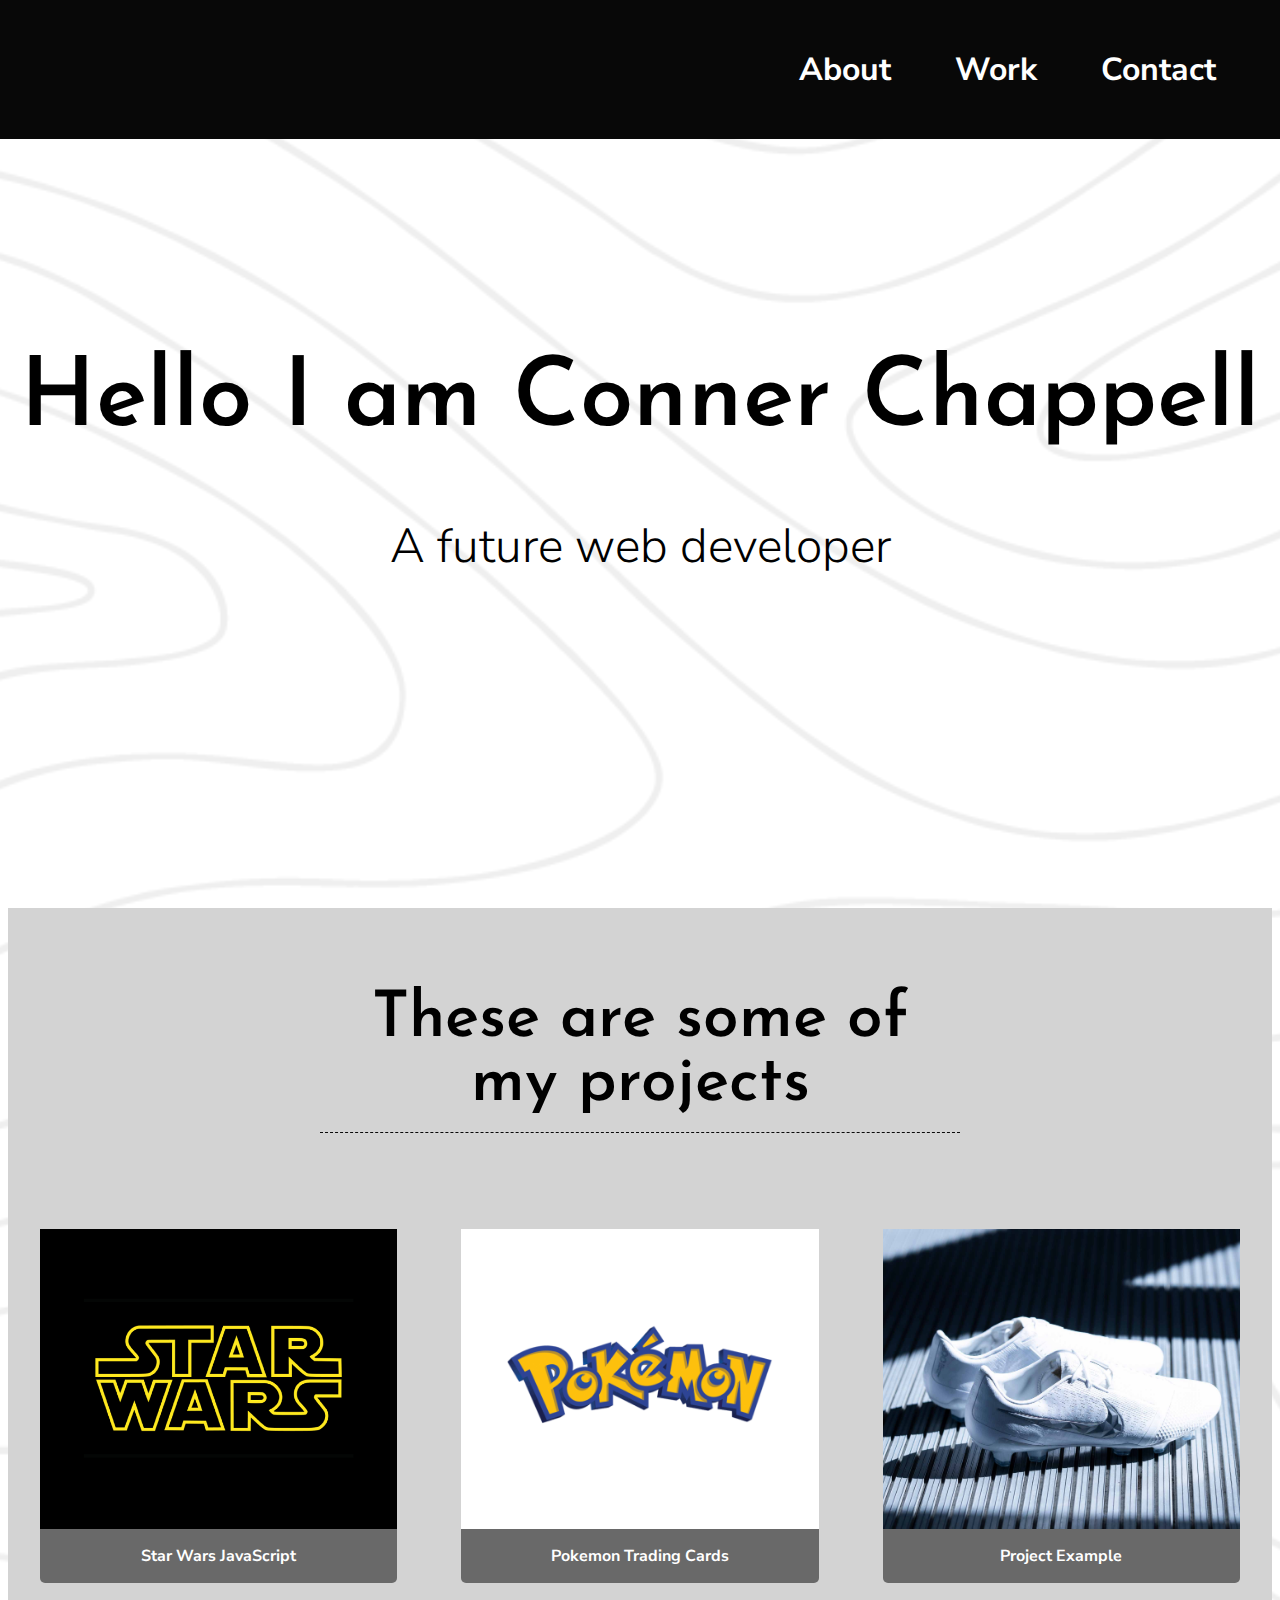
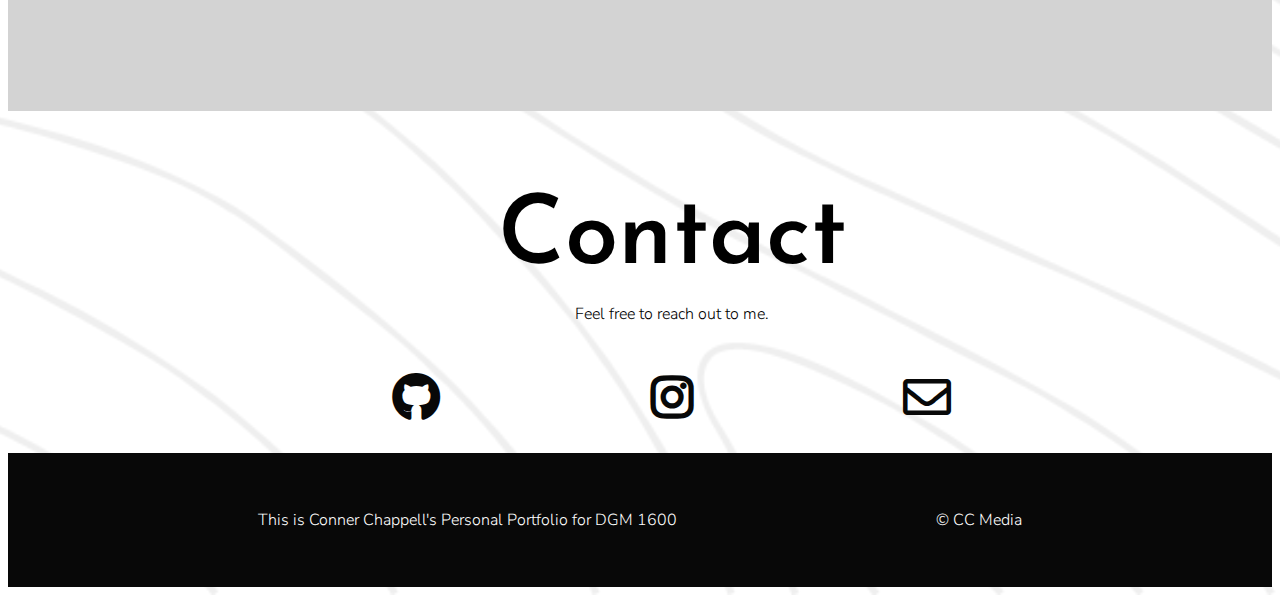
==== index.html @ b8857bf2 "Changed navbar link hover to animated border" ====
<!DOCTYPE html>
<html lang="en">

<head>
    <meta charset="UTF-8">
    <meta name="viewport" content="width=device-width, initial-scale=1.0">
    <meta http-equiv="X-UA-Compatible" content="ie=edge">
    <link href="https://fonts.googleapis.com/css?family=Josefin+Sans:600|Nunito+Sans:300&display=swap" rel="stylesheet">
    <link href="/css/all.css" rel="stylesheet">
    <link href="/css/style.css" rel="stylesheet">

    <title>Personal Portfolio</title>
</head>

<body>
    <!-- Start Nav -->
    <nav id="navbar" class="nav">
        <ul class="nav-list">
            <li><a class="animatedBorder" href="#welcome-section">About</a></li>
            <li><a class="animatedBorder" href="#projects">Work</a></li>
            <li><a class="animatedBorder" href="#contact">Contact</a></li>
        </ul>
    </nav>
    <!-- End Nav -->

    <!-- Start Welcome Section -->
    <section id="welcome-section">
        <h1>Hello I am Conner Chappell</h1>
        <p>A future web developer</p>
    </section>
    <!-- End Welcome Section -->

    <!-- Start Projects Section -->
    <section id="projects">
        <h2 class="projects-section-header">These are some of my projects</h2>
        <div class="projects-grid">
            <!-- Star Wars Project -->
            <a href="/starwars.html" target="_blank" class="project project-tile">
                <img class="project-image" src="/images/star_wars_logo.png" alt="project">
                <p class="project-title">Star Wars JavaScript</p>
            </a>
            <!-- Pokemon Trading Cards Project -->
            <a href="/pokemon.html" target="_blank" class="project project-tile">
                <img class="project-image" src="/images/pokemon_logo.png" alt="project">
                <p class="project-title">Pokemon Trading Cards</p>
            </a>
            <!-- Just an example project. Not actually mine -->
            <a href="https://www.soccerbible.com/performance/football-boots/2019/09/nike-launch-the-nuovo-white-pack/" class="project project-tile">
                <img class="project-image" src="/images/white_venom.jpg" alt="project">
                <p class="project-title">Project Example</p>
            </a>
        </div>
    </section>
    <!-- End Projects Section -->

    <!-- Start Contact Section -->
    <section id="contact" class="contact-section">
        <div class="contact-section-header">
            <h2>Contact</h2>
            <p>Feel free to reach out to me.</p>
        </div>
        <div class="contact-links">
            <a id="profile-link" href="https://github.com/ConnerChappell" target="_blank"><i class="fab fa-github fa-3x"></i></a>
            <a href="https://www.instagram.com/cc__media/" target="_blank"><i class="fab fa-instagram fa-3x"></i></a>
            <a href="mailto:connerchappell.media@gmail.com"><i class="far fa-envelope fa-3x"></i></a>
        </div>
    </section>
    <!-- End Contact Section -->

    <!-- Start Footer -->
    <footer>
        <p>This is Conner Chappell's Personal Portfolio for DGM 1600</p>
        <p>&copy; CC Media</p>
    </footer>
    <!-- End Footer -->

    <script></script>
</body>
</html>
---- css/style.css ----
/* Base Styles */
html {
  box-sizing: border-box;
  scroll-behavior: smooth;
  background-image: url(/images/topo_background.png);
  background-position: center;
  background-repeat: no-repeat;
  background-size: cover;
}
body {
  font-family: 'Nunito Sans', Helvetica, Arial, sans-serif;
  font-size: 16px;
  font-weight: 300;
 }
h1, h2 {
  font-family: 'Josefin Sans', Helvetica, Arial, sans-serif;
  font-weight: 600;
  text-align: center;
}
h1 {
  font-size: 6rem;
}
h2 {
  font-size: 4rem;
}
ul {
  list-style: none;
}
a {
  text-decoration: none;
  font-weight: bold;
  color: #fff;
}
img {
  display: block;
  width: 100%;
}

/* Nav  */
.nav {
  display: flex;
  justify-content: flex-end;
  position: fixed;
  top: 0;
  left: 0;
  width: 100%;
  background-color: #080808;
}
.nav-list {
  display: flex;
  margin-right: 2rem;
}
.nav-list a {
  display: block;
  font-size: 2rem;
  padding: 2rem;
}
/* .nav-list a:hover {
  background-color: #fff;
  color: #080808;
  transition: all .5s;
} */
/* Link Border Animation Start */
.animatedBorder {
  position: relative;
}
.animatedBorder:after {
  content: '';
  position: absolute;
  border-bottom: 5px solid #fff;
  bottom: 0;
  left: 0;
  right: 100%;
  transition: all .5s;
}
.animatedBorder:hover:after {
  right: 0;
}
/* Link Border Animation End */

/* Welcome Section */
#welcome-section {
  display: flex;
  flex-direction: column;
  justify-content: center;
  align-items: center;
  width: 100%;
  height: 100vh;
  /* background-color: #fff; */
}
#welcome-section p {
  font-size: 3rem;
  margin-top: 0;
}

/* Projects Section */
#projects {
  text-align: center;
  padding: 5rem 2rem 2rem;
  background-color: #d3d3d3;
}
.projects-section-header {
  max-width: 640px;
  margin: 0 auto 6rem auto;
  border-bottom: 1px dashed #080808;
  padding-bottom: 1rem;
}
.projects-grid {
  display: grid;
  grid-template-columns: repeat(auto-fit, minmax(320px, 1fr));
  grid-gap: 4rem;
  width: 100%;
  max-width: 1280px;
  margin: 0 auto;
  margin-bottom: 6rem;
}
.project {
  background-color: #696969;
  border-radius: 5px;
}
a.project:hover {
  background-color: #080808;
  transition: all .5s;
}
.project-image {
  width: 100%;
  height: 300px;
  object-fit: cover;
}

/* Contact Section */
.contact-section {
  display: flex;
  flex-direction: column;
  justify-content: center;
  align-items: center;
  text-align: center;
  width: 100%;
  padding: 0 2rem;
}
.contact-section-header h2 {
  font-size: 6rem;
  margin-bottom: 0;
}
.contact-links {
  display: flex;
  justify-content: space-evenly;
  width: 100%;
  max-width: 980px;
  margin-top: 2rem;
  margin-bottom: 2rem;
  flex-wrap: wrap;
}
.contact-links a {
  color: #080808;
}
.contact-links a:hover {
  color: #d3d3d3;
}

/* Footer */
footer {
  display: flex;
  justify-content: space-evenly;
  padding: 1.5rem;
  background-color: #080808;
}
footer p {
  margin: 2rem;
  color: #fff;
}


/* Media Queries */

/* 1200px / 16px = 75em */
@media (max-width: 75em) {
  html {
    font-size: 60%;
  }
}
  
/* 980px / 16px = 61.25em */
@media (max-width: 61.25em) {
  html {
    font-size: 58%;
  }
}
  
/* 460px / 16px = 28.75em */
@media (max-width: 28.75em) {
  html {
    font-size: 55%;
  }
}
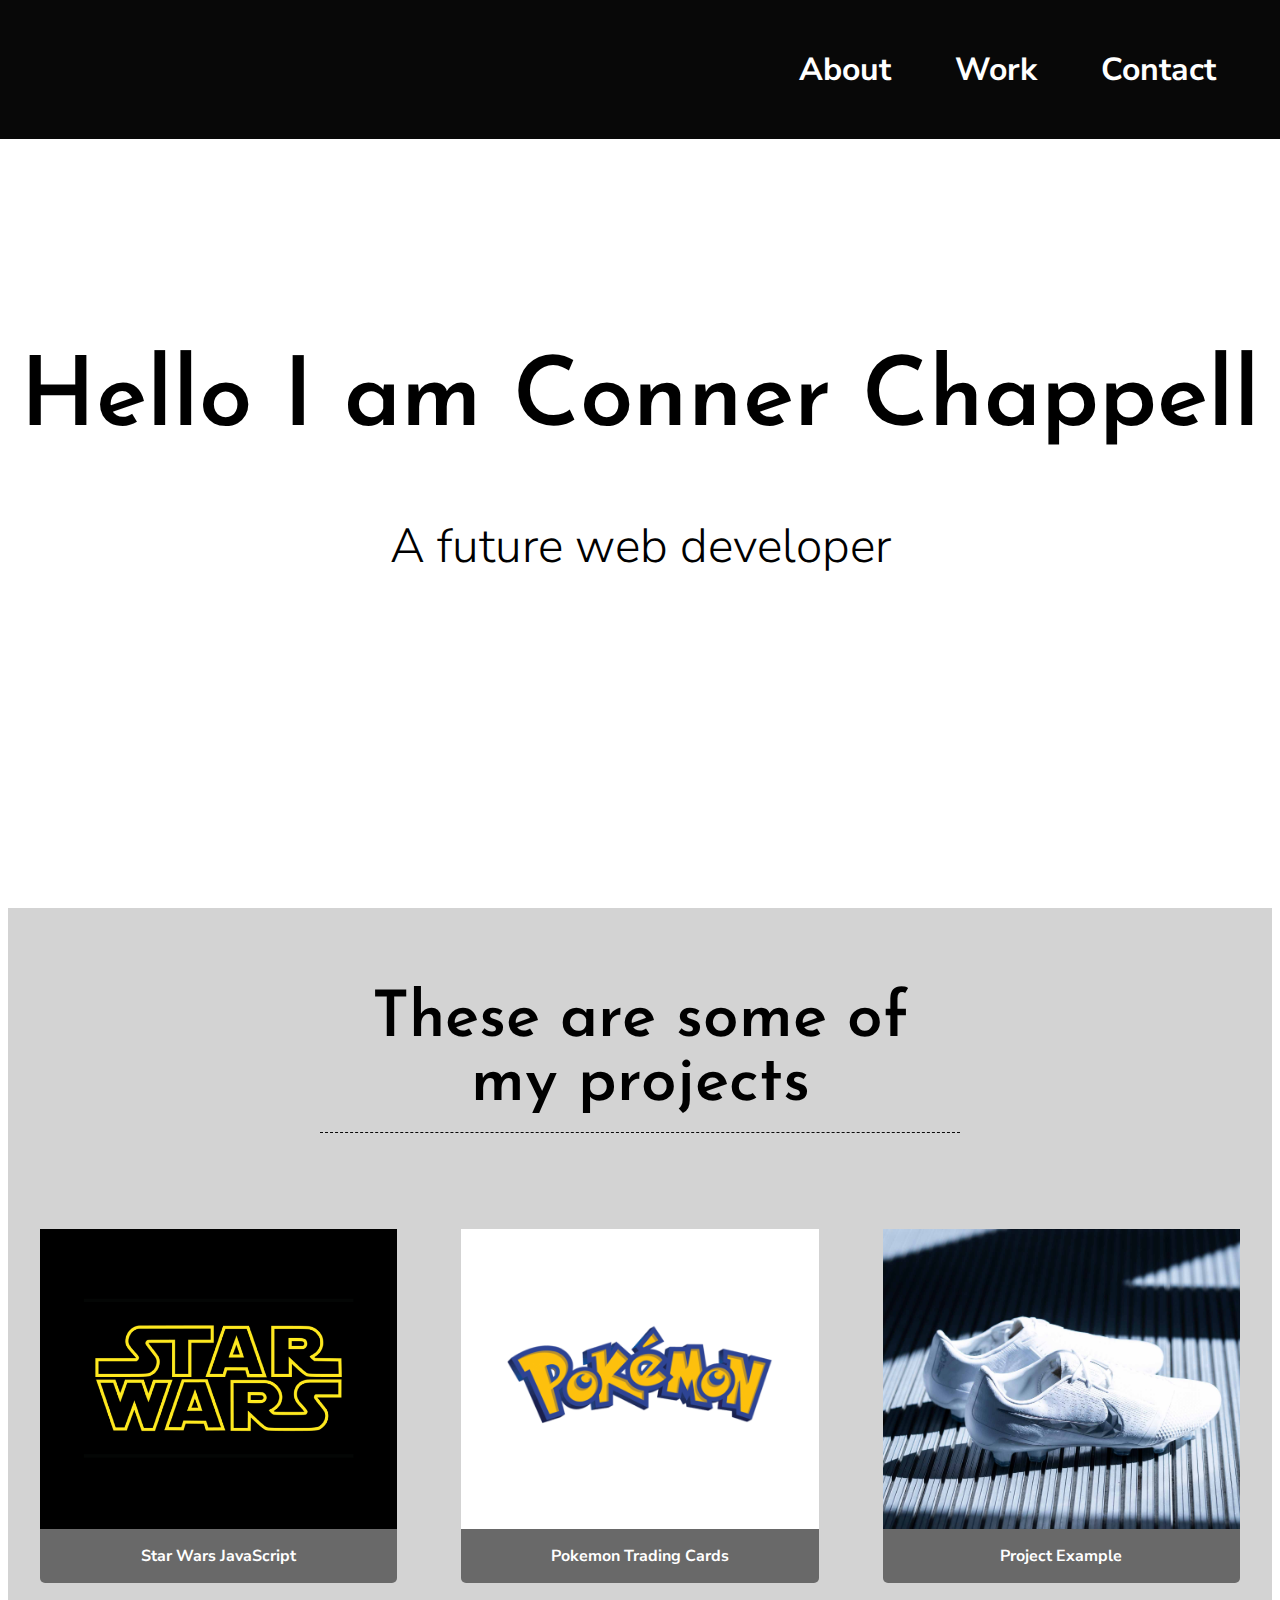
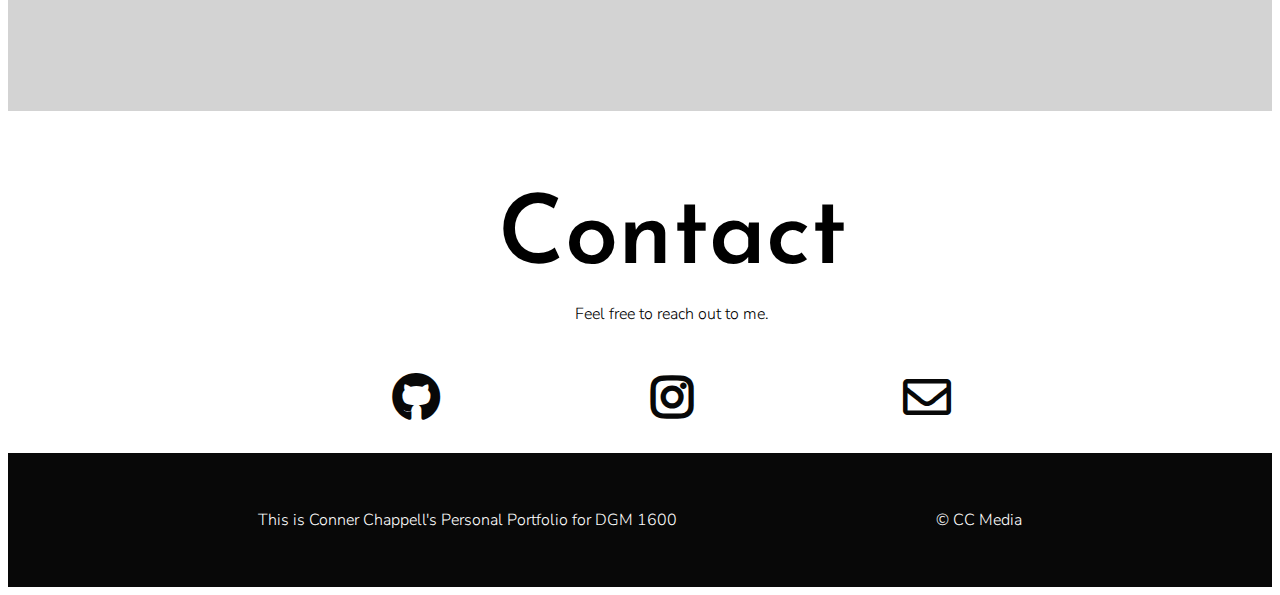
==== commit 92e04c2a: "Tweaked some pokemon css" ====
--- a/index.html
+++ b/index.html
@@ -6,7 +6,9 @@
     <meta name="viewport" content="width=device-width, initial-scale=1.0">
     <meta http-equiv="X-UA-Compatible" content="ie=edge">
     <link href="https://fonts.googleapis.com/css?family=Josefin+Sans:600|Nunito+Sans:300&display=swap" rel="stylesheet">
+    <!-- Font Awesome stylesheet Start -->
     <link href="/css/all.css" rel="stylesheet">
+    <!-- Font Awesome stylesheet End -->
     <link href="/css/style.css" rel="stylesheet">
 
     <title>Personal Portfolio</title>
--- a/css/style.css
+++ b/css/style.css
@@ -2,10 +2,10 @@
 html {
   box-sizing: border-box;
   scroll-behavior: smooth;
-  background-image: url(/images/topo_background.png);
+  /* background-image: url(/images/topo_background2.png);
   background-position: center;
   background-repeat: no-repeat;
-  background-size: cover;
+  background-size: cover; */
 }
 body {
   font-family: 'Nunito Sans', Helvetica, Arial, sans-serif;
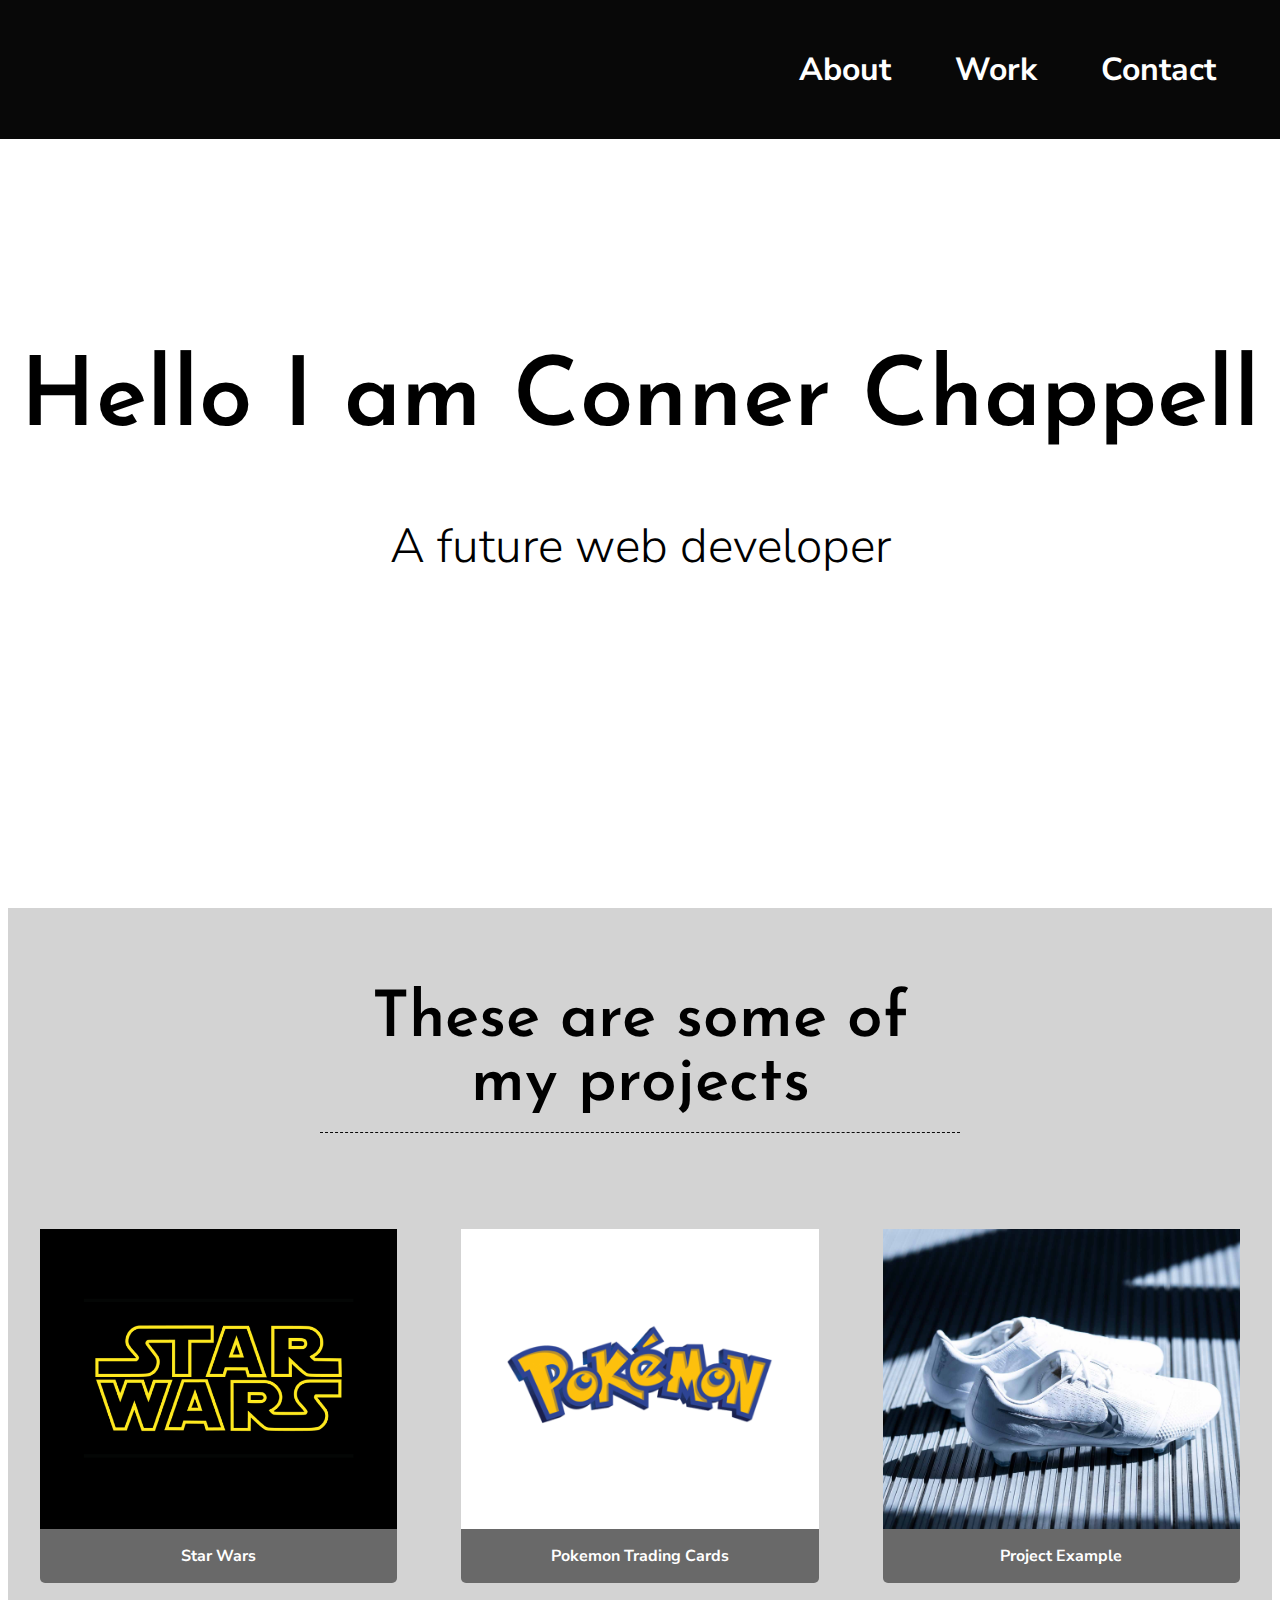
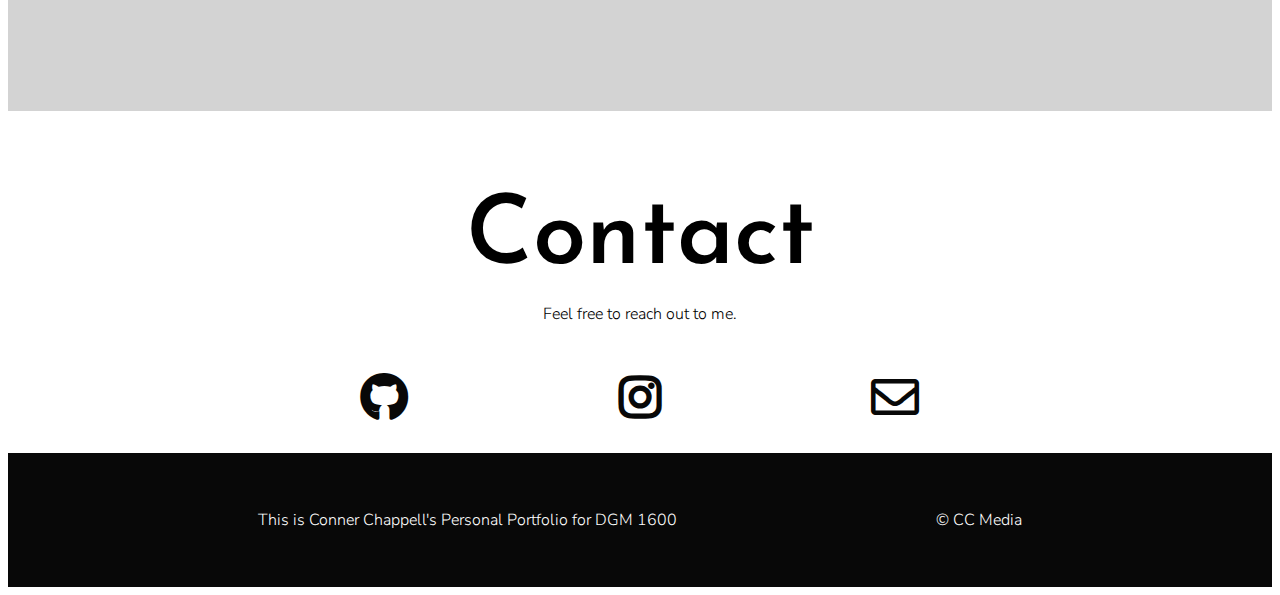
==== commit abf2bd19: "Changed star wars project name on home page" ====
--- a/index.html
+++ b/index.html
@@ -39,7 +39,7 @@
             <!-- Star Wars Project -->
             <a href="/starwars.html" target="_blank" class="project project-tile">
                 <img class="project-image" src="/images/star_wars_logo.png" alt="project">
-                <p class="project-title">Star Wars JavaScript</p>
+                <p class="project-title">Star Wars</p>
             </a>
             <!-- Pokemon Trading Cards Project -->
             <a href="/pokemon.html" target="_blank" class="project project-tile">
--- a/css/style.css
+++ b/css/style.css
@@ -136,7 +136,7 @@
   align-items: center;
   text-align: center;
   width: 100%;
-  padding: 0 2rem;
+  padding: 0;
 }
 .contact-section-header h2 {
   font-size: 6rem;
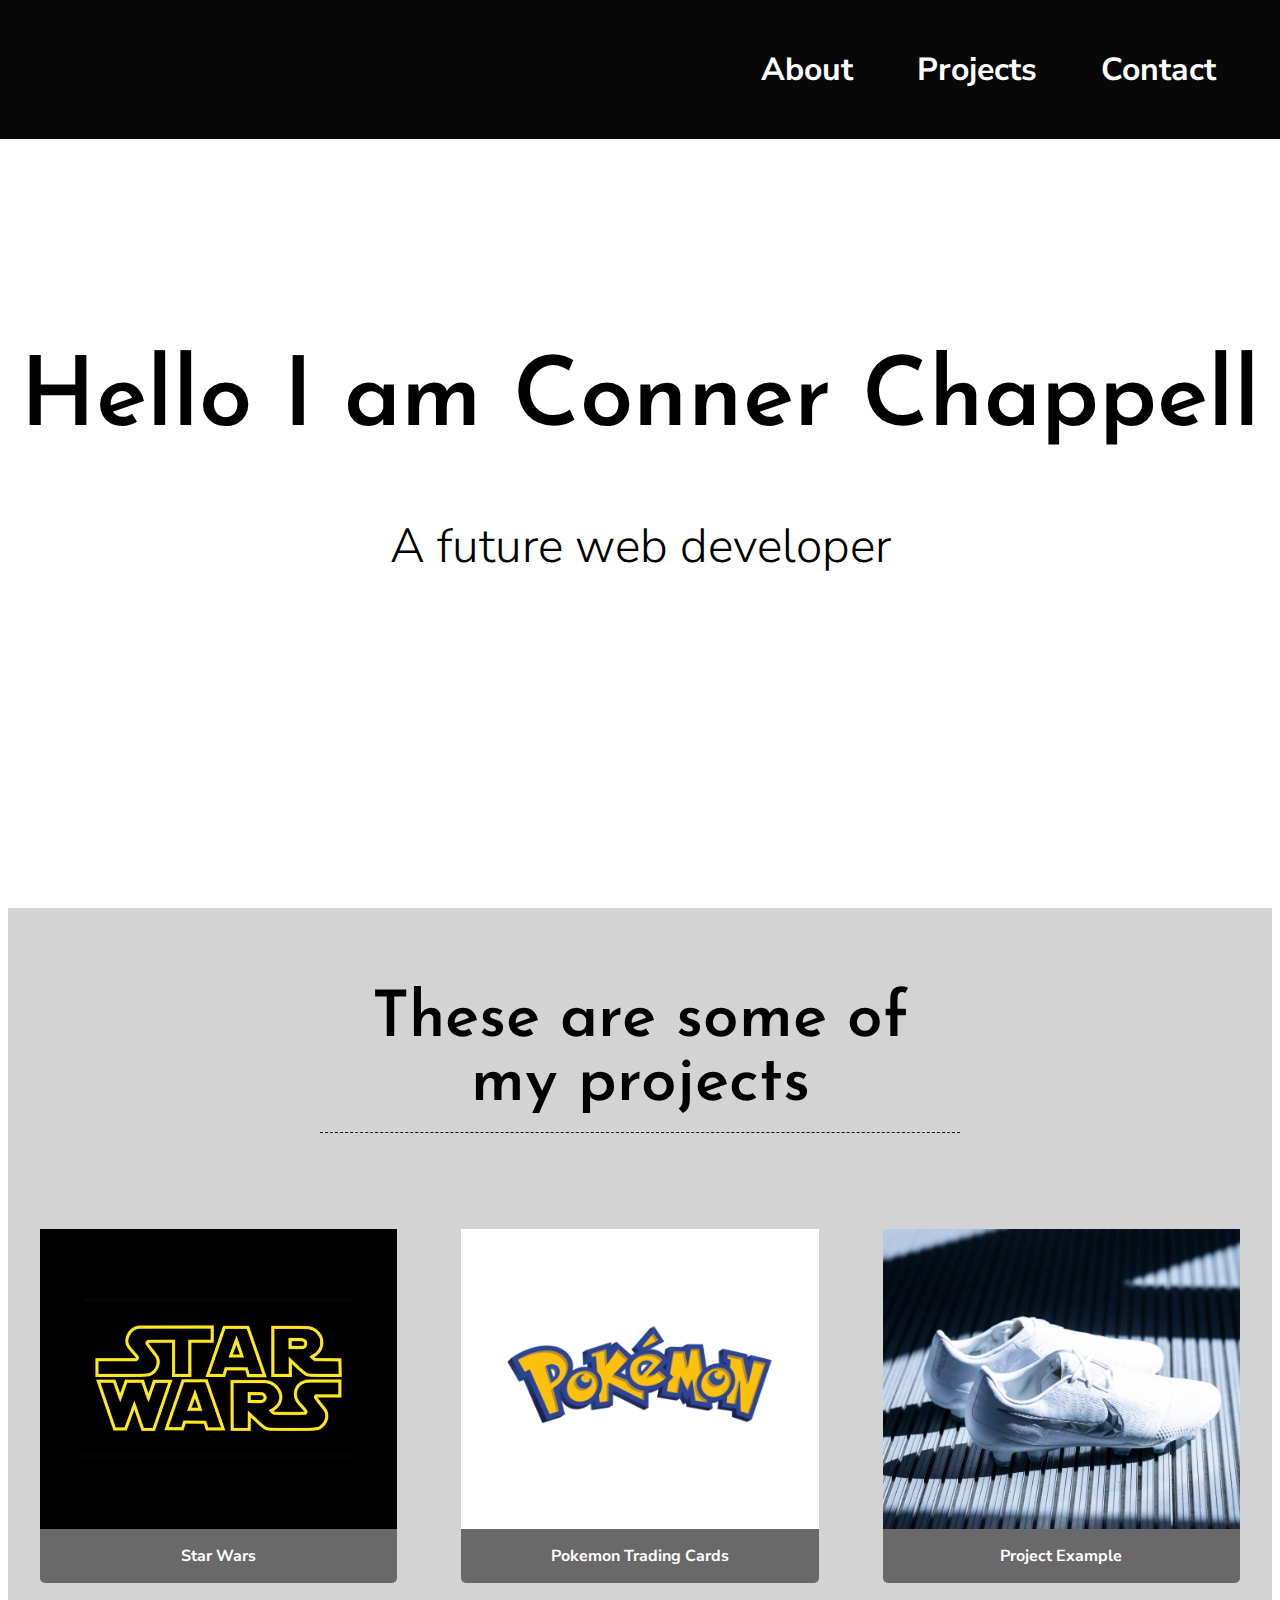
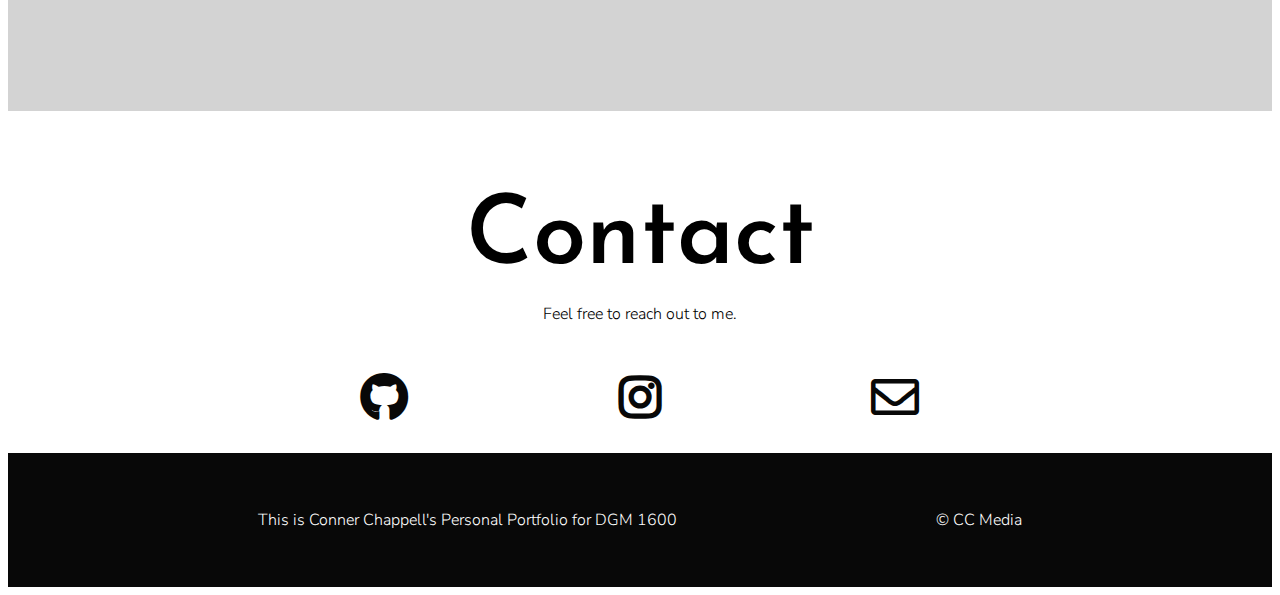
==== commit e5faeecb: "Edited name of projects link in nav" ====
--- a/index.html
+++ b/index.html
@@ -19,7 +19,7 @@
     <nav id="navbar" class="nav">
         <ul class="nav-list">
             <li><a class="animatedBorder" href="#welcome-section">About</a></li>
-            <li><a class="animatedBorder" href="#projects">Work</a></li>
+            <li><a class="animatedBorder" href="#projects">Projects</a></li>
             <li><a class="animatedBorder" href="#contact">Contact</a></li>
         </ul>
     </nav>
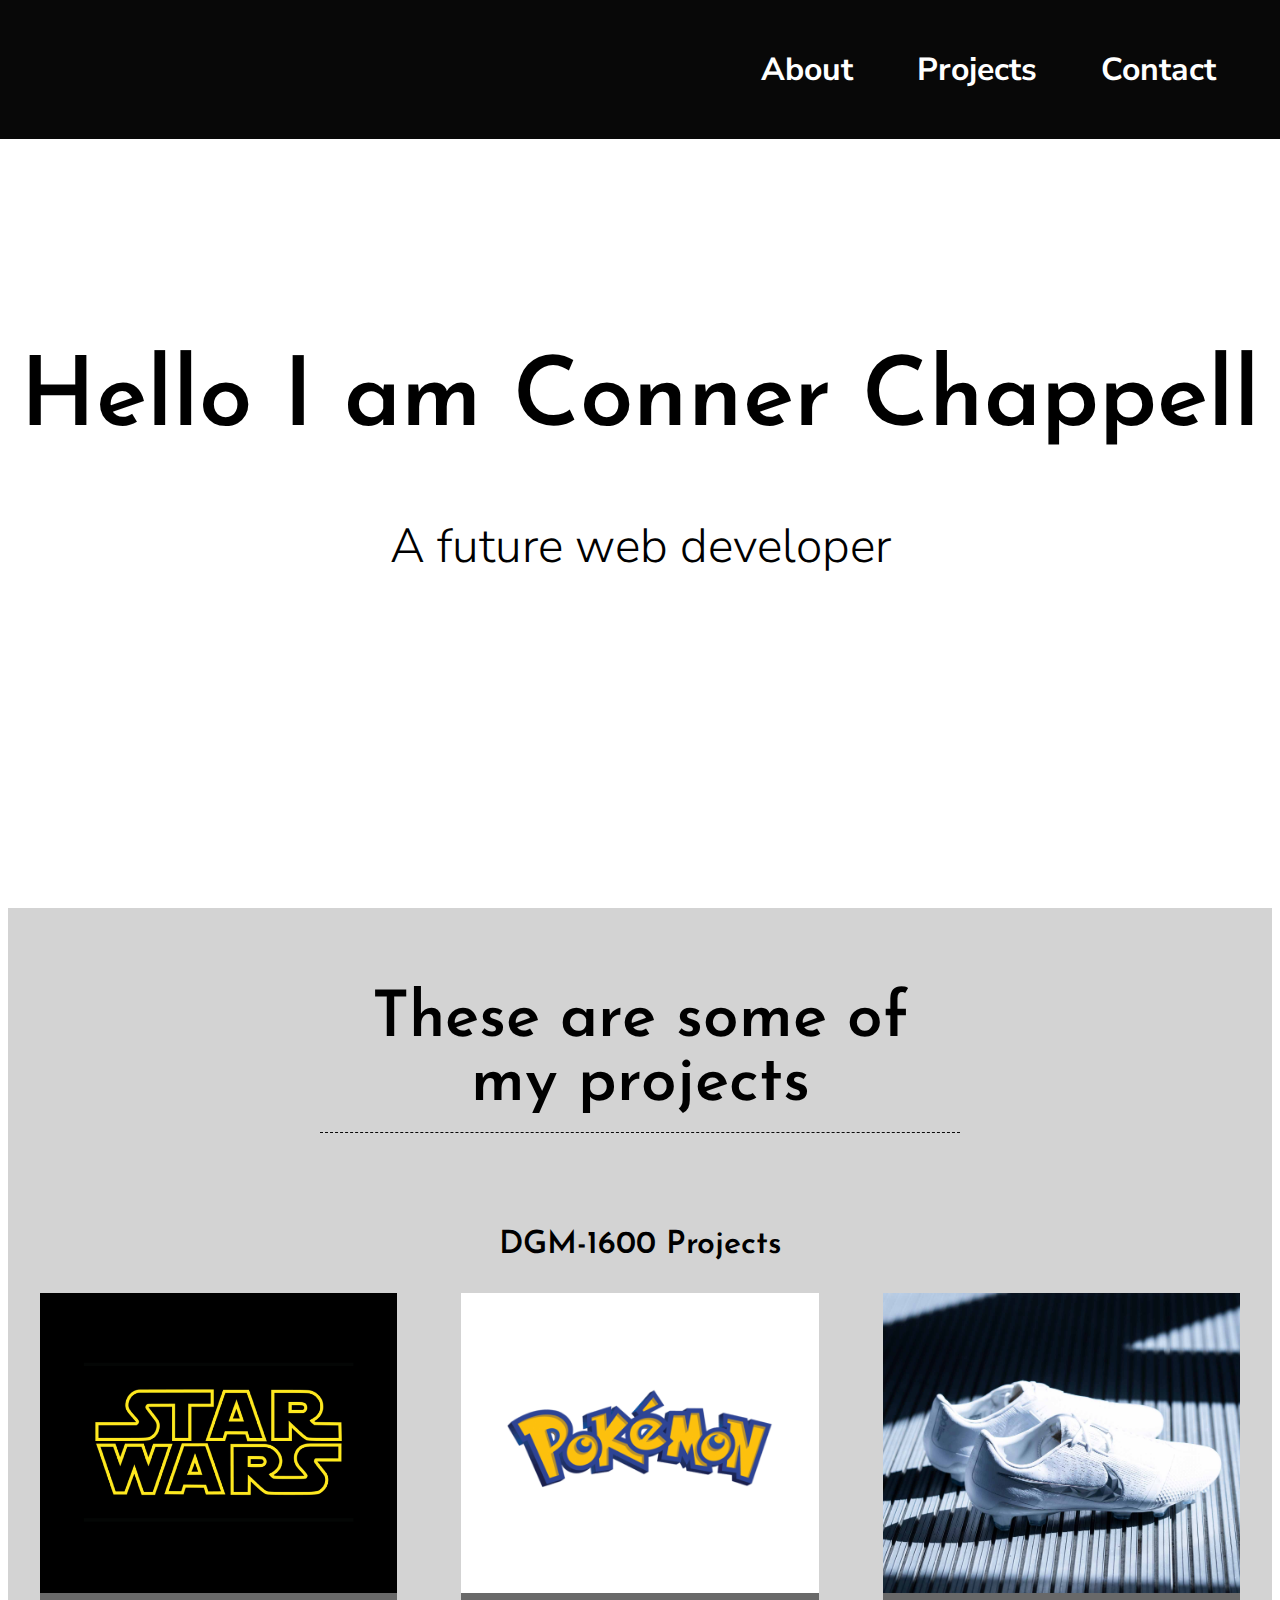
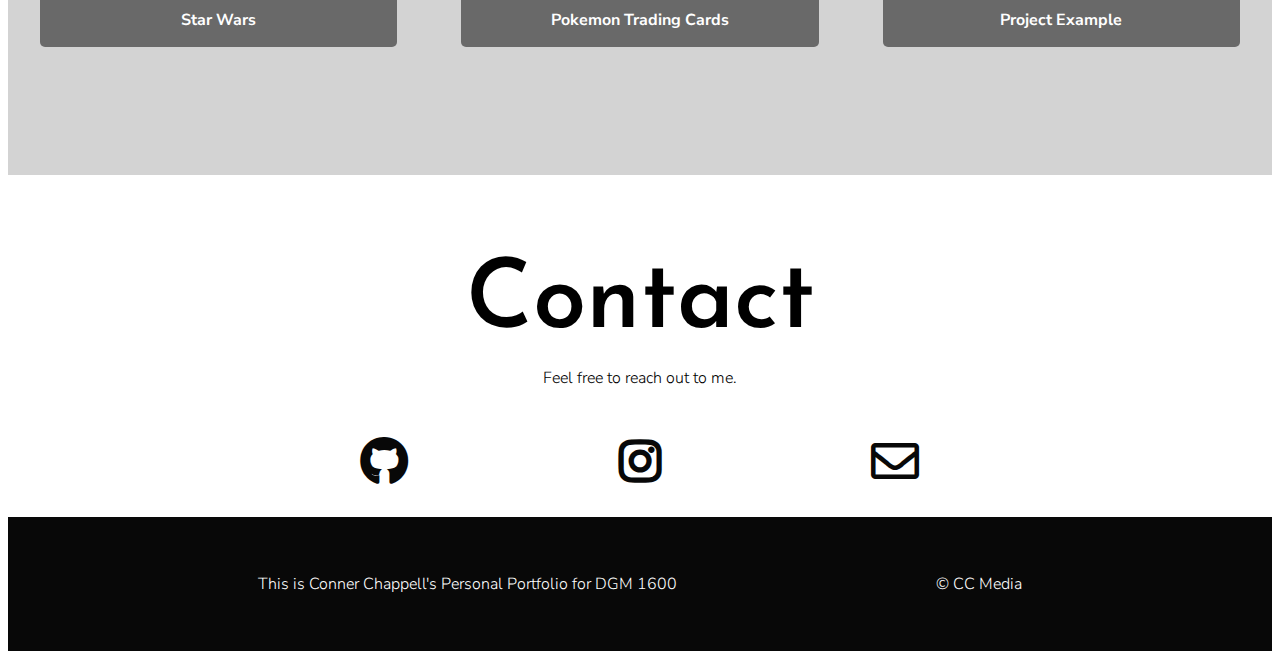
==== commit 3fcfa396: "Added dgm-1600 projects title" ====
--- a/index.html
+++ b/index.html
@@ -35,6 +35,8 @@
     <!-- Start Projects Section -->
     <section id="projects">
         <h2 class="projects-section-header">These are some of my projects</h2>
+        <h3>DGM-1600 Projects</h3>
+        
         <div class="projects-grid">
             <!-- Star Wars Project -->
             <a href="/starwars.html" target="_blank" class="project project-tile">
--- a/css/style.css
+++ b/css/style.css
@@ -12,7 +12,7 @@
   font-size: 16px;
   font-weight: 300;
  }
-h1, h2 {
+h1, h2, h3 {
   font-family: 'Josefin Sans', Helvetica, Arial, sans-serif;
   font-weight: 600;
   text-align: center;
@@ -22,6 +22,9 @@
 }
 h2 {
   font-size: 4rem;
+}
+h3 {
+  font-size: 2rem;
 }
 ul {
   list-style: none;
@@ -55,11 +58,6 @@
   font-size: 2rem;
   padding: 2rem;
 }
-/* .nav-list a:hover {
-  background-color: #fff;
-  color: #080808;
-  transition: all .5s;
-} */
 /* Link Border Animation Start */
 .animatedBorder {
   position: relative;
@@ -104,6 +102,9 @@
   margin: 0 auto 6rem auto;
   border-bottom: 1px dashed #080808;
   padding-bottom: 1rem;
+}
+.dgm-1600-projects {
+  
 }
 .projects-grid {
   display: grid;
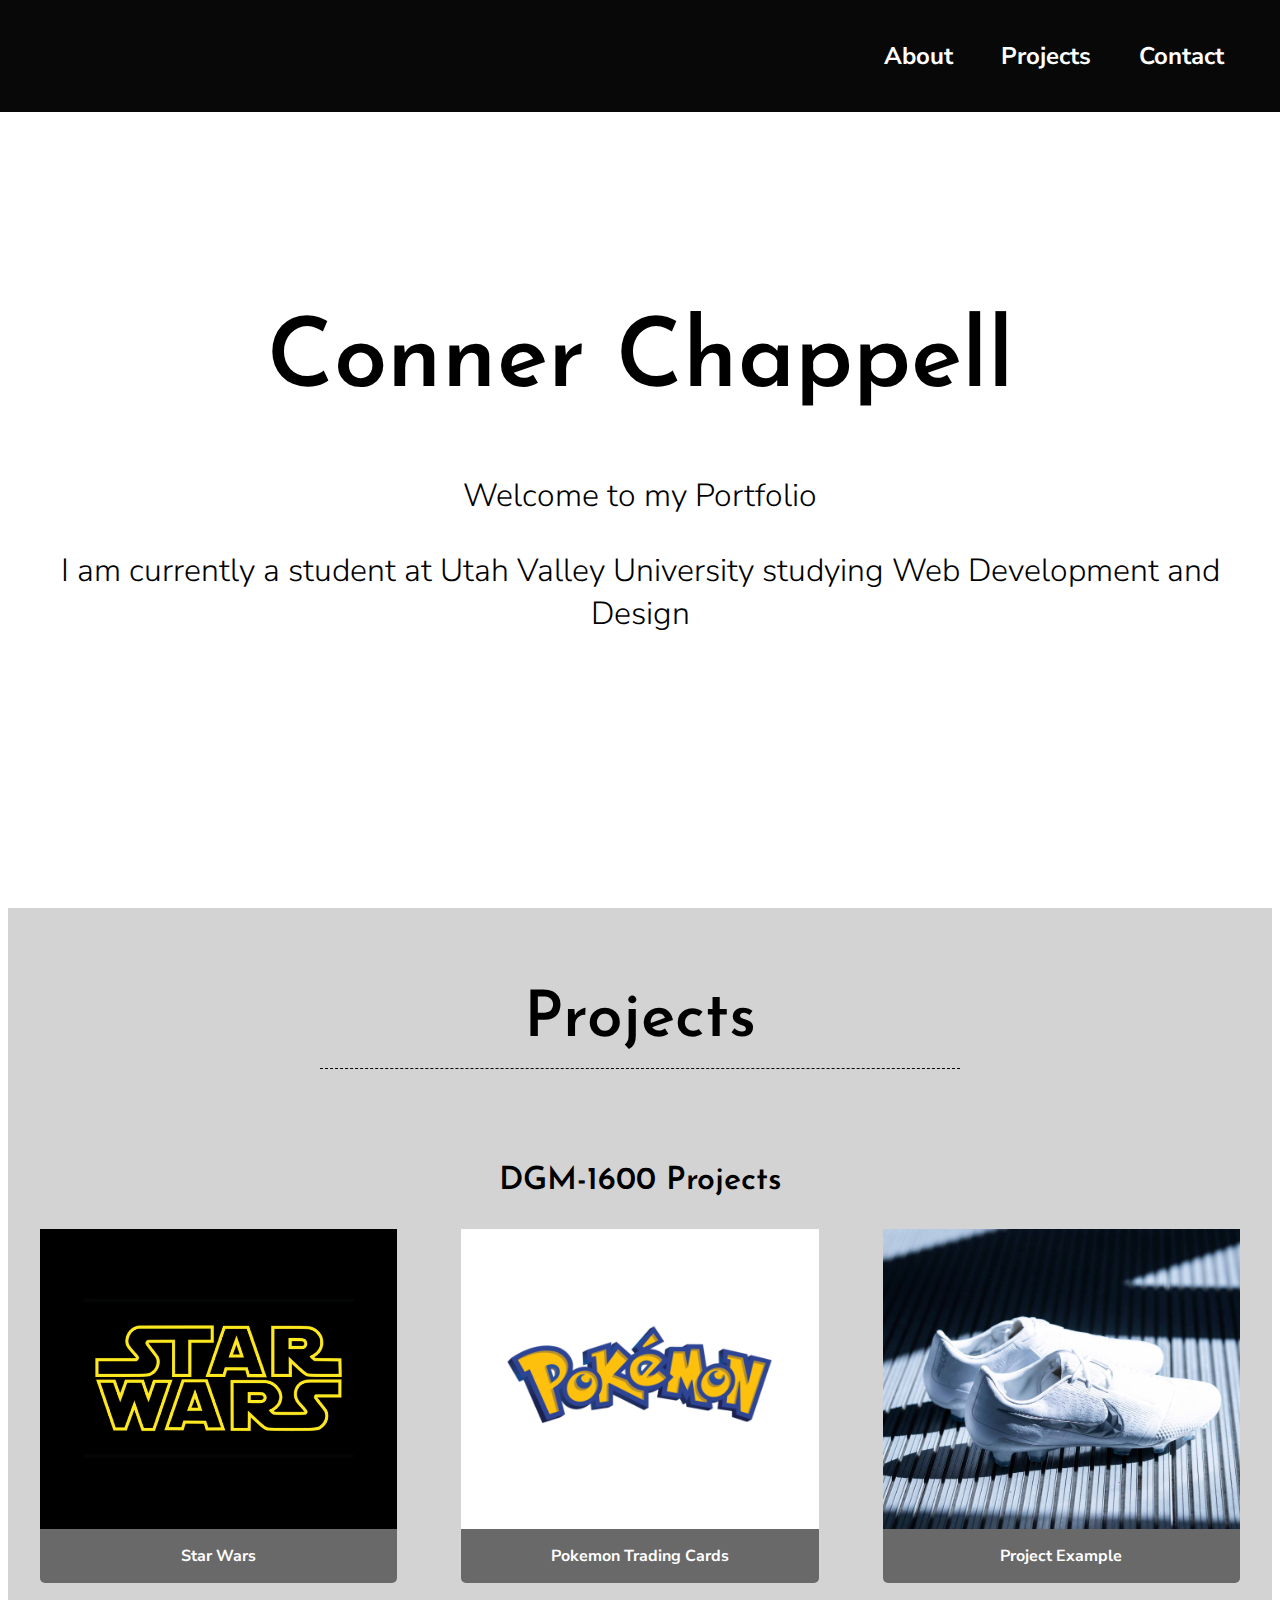
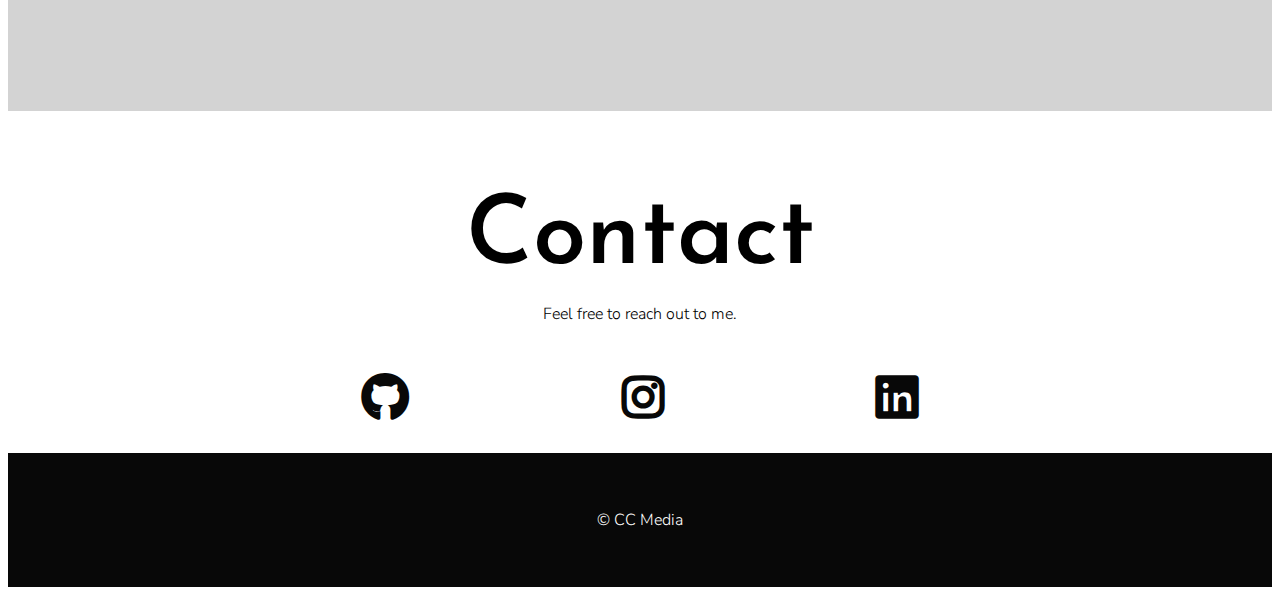
==== commit f7b23d91: "Changed some styling on home page" ====
--- a/index.html
+++ b/index.html
@@ -9,6 +9,9 @@
     <!-- Font Awesome stylesheet Start -->
     <link href="/css/all.css" rel="stylesheet">
     <!-- Font Awesome stylesheet End -->
+    <!-- Animate.css stylesheet start -->
+    <link rel="stylesheet" href="https://cdnjs.cloudflare.com/ajax/libs/animate.css/3.7.2/animate.min.css">
+    <!-- Animate.css stylesheet end -->
     <link href="/css/style.css" rel="stylesheet">
 
     <title>Personal Portfolio</title>
@@ -27,14 +30,15 @@
 
     <!-- Start Welcome Section -->
     <section id="welcome-section">
-        <h1>Hello I am Conner Chappell</h1>
-        <p>A future web developer</p>
+        <h1 class="animated fadeInDown slow">Conner Chappell</h1>
+        <p class="animated fadeInDown slow">Welcome to my Portfolio</p>
+        <p class="animated fadeInDown slow">I am currently a student at Utah Valley University studying Web Development and Design</p>
     </section>
     <!-- End Welcome Section -->
 
     <!-- Start Projects Section -->
     <section id="projects">
-        <h2 class="projects-section-header">These are some of my projects</h2>
+        <h2 class="projects-section-header">Projects</h2>
         <h3>DGM-1600 Projects</h3>
         
         <div class="projects-grid">
@@ -66,14 +70,13 @@
         <div class="contact-links">
             <a id="profile-link" href="https://github.com/ConnerChappell" target="_blank"><i class="fab fa-github fa-3x"></i></a>
             <a href="https://www.instagram.com/cc__media/" target="_blank"><i class="fab fa-instagram fa-3x"></i></a>
-            <a href="mailto:connerchappell.media@gmail.com"><i class="far fa-envelope fa-3x"></i></a>
+            <a href="https://www.linkedin.com/in/conner-chappell-34946ab9" target="_blank"><i class="fab fa-linkedin fa-3x"></i></a>
         </div>
     </section>
     <!-- End Contact Section -->
 
     <!-- Start Footer -->
     <footer>
-        <p>This is Conner Chappell's Personal Portfolio for DGM 1600</p>
         <p>&copy; CC Media</p>
     </footer>
     <!-- End Footer -->
--- a/css/style.css
+++ b/css/style.css
@@ -48,6 +48,7 @@
   left: 0;
   width: 100%;
   background-color: #080808;
+  z-index: 9999;
 }
 .nav-list {
   display: flex;
@@ -55,8 +56,8 @@
 }
 .nav-list a {
   display: block;
-  font-size: 2rem;
-  padding: 2rem;
+  font-size: 1.5rem;
+  padding: 1.5rem;
 }
 /* Link Border Animation Start */
 .animatedBorder {
@@ -84,10 +85,10 @@
   align-items: center;
   width: 100%;
   height: 100vh;
-  /* background-color: #fff; */
 }
 #welcome-section p {
-  font-size: 3rem;
+  font-size: 2rem;
+  text-align: center;
   margin-top: 0;
 }
 
@@ -122,6 +123,7 @@
 a.project:hover {
   background-color: #080808;
   transition: all .5s;
+  transform: scale(1.1);
 }
 .project-image {
   width: 100%;
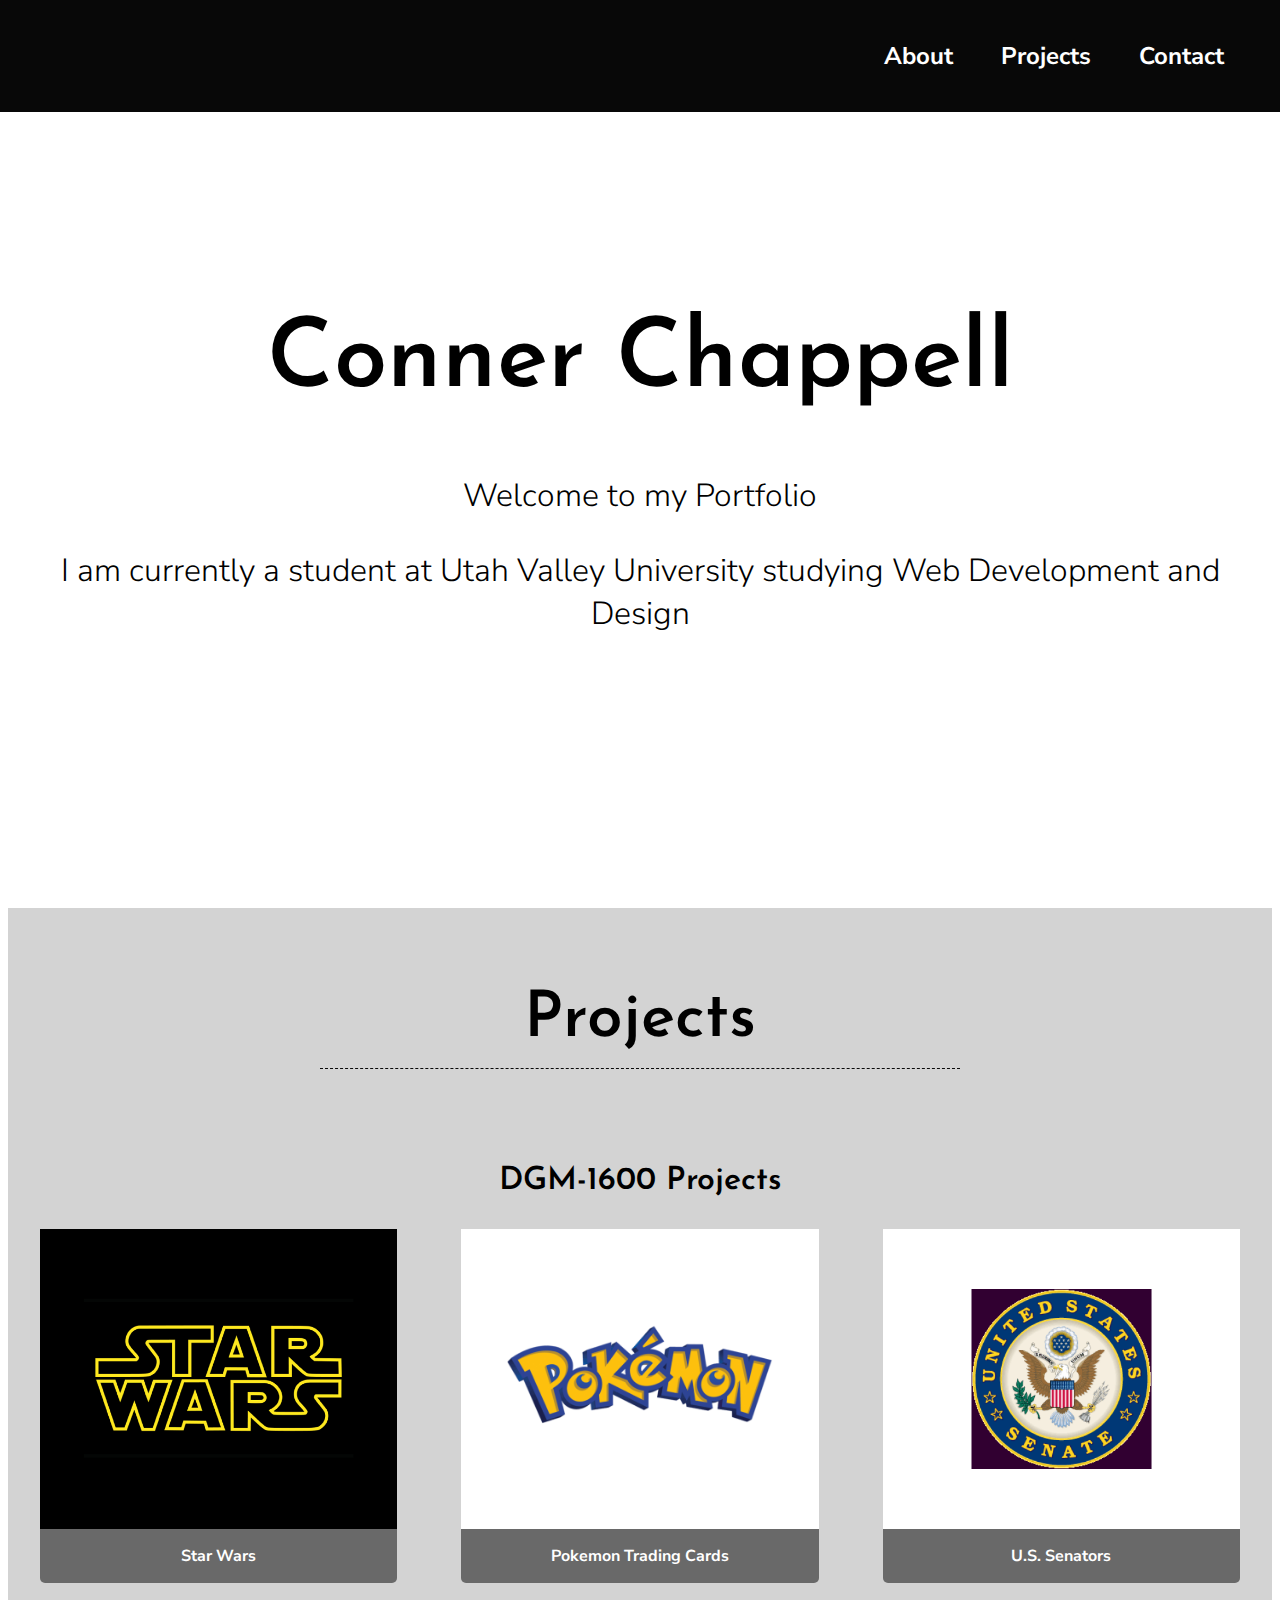
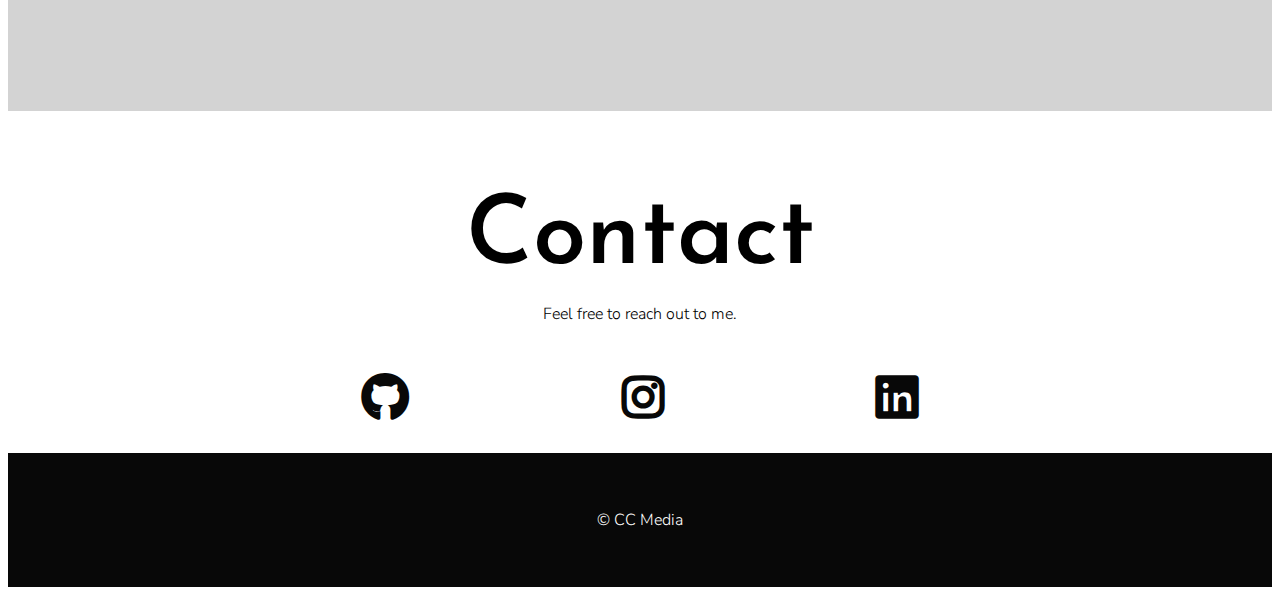
==== commit c6985451: "Added more data to senators page and styled it" ====
--- a/index.html
+++ b/index.html
@@ -53,9 +53,9 @@
                 <p class="project-title">Pokemon Trading Cards</p>
             </a>
             <!-- Just an example project. Not actually mine -->
-            <a href="https://www.soccerbible.com/performance/football-boots/2019/09/nike-launch-the-nuovo-white-pack/" class="project project-tile">
-                <img class="project-image" src="/images/white_venom.jpg" alt="project">
-                <p class="project-title">Project Example</p>
+            <a href="/senators.html" target="_blank" class="project project-tile">
+                <img class="project-image" src="/images/us_senate_seal.png" alt="project">
+                <p class="project-title">U.S. Senators</p>
             </a>
         </div>
     </section>
--- a/css/style.css
+++ b/css/style.css
@@ -2,10 +2,6 @@
 html {
   box-sizing: border-box;
   scroll-behavior: smooth;
-  /* background-image: url(/images/topo_background2.png);
-  background-position: center;
-  background-repeat: no-repeat;
-  background-size: cover; */
 }
 body {
   font-family: 'Nunito Sans', Helvetica, Arial, sans-serif;
@@ -104,9 +100,6 @@
   border-bottom: 1px dashed #080808;
   padding-bottom: 1rem;
 }
-.dgm-1600-projects {
-  
-}
 .projects-grid {
   display: grid;
   grid-template-columns: repeat(auto-fit, minmax(320px, 1fr));
